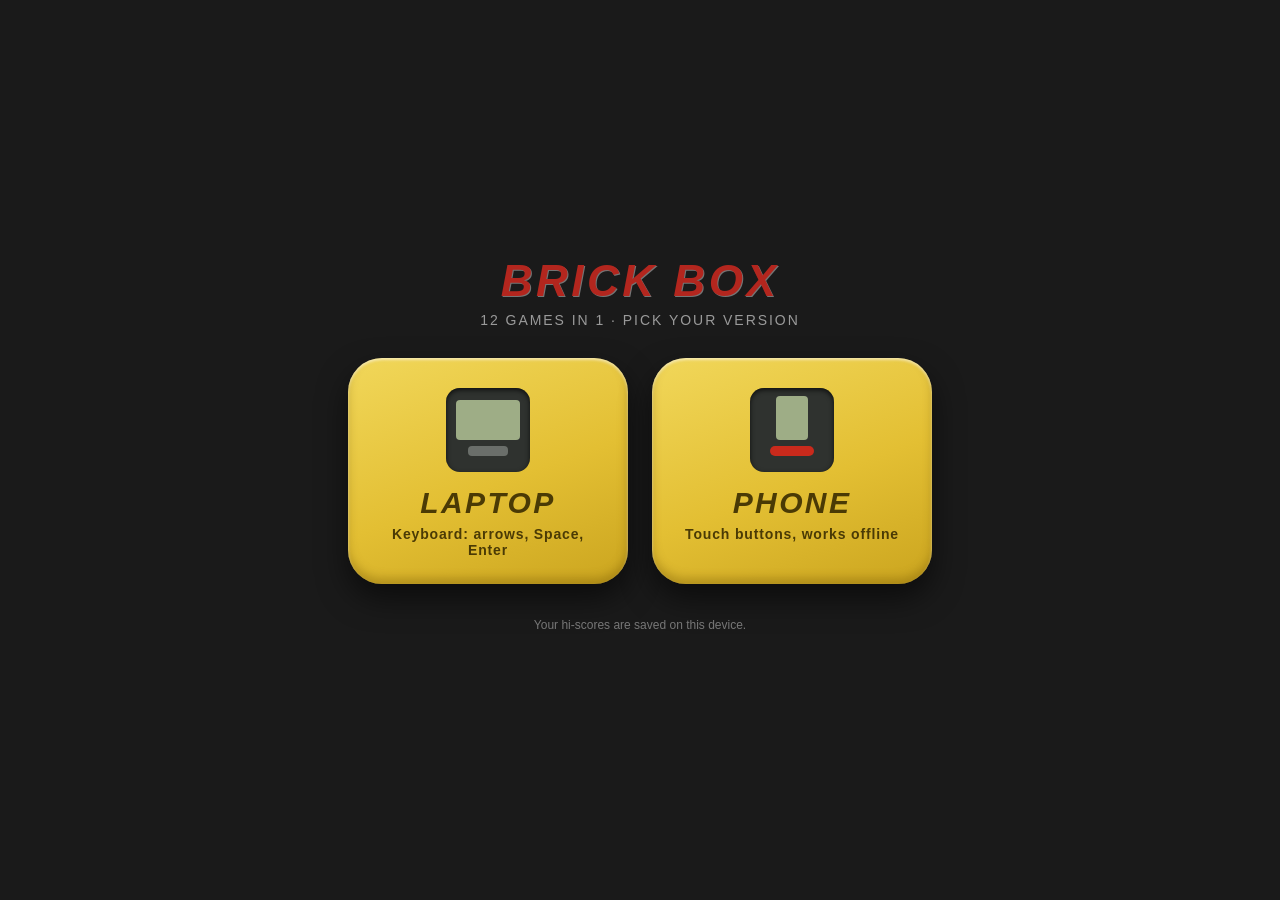
==== index.html @ 53e8fb09 "Brick Box 12-in-1: LCD brick handheld with 12 games, laptop and phone versions Co-Authored-By: Claud" ====
<!DOCTYPE html>
<html lang="en">
<head>
  <meta charset="utf-8">
  <meta name="viewport" content="width=device-width,initial-scale=1">
  <title>BRICK BOX 12-in-1</title>
  <style>
    html,body{margin:0;min-height:100%;background:#1a1a1a;color:#ddd;font-family:Arial,Helvetica,sans-serif}
    body{display:flex;flex-direction:column;align-items:center;justify-content:center;min-height:100vh;padding:24px;box-sizing:border-box}
    h1{margin:0 0 6px;font-weight:900;font-style:italic;font-size:44px;letter-spacing:.08em;color:#b3261e;text-shadow:1px 1px 0 rgba(255,255,255,.4);text-align:center}
    .sub{margin:0 0 30px;color:#9a9a9a;letter-spacing:.14em;font-size:14px;text-align:center}
    .cards{display:flex;flex-wrap:wrap;gap:24px;justify-content:center}
    a.card{display:block;box-sizing:border-box;width:280px;padding:30px 24px 26px;border-radius:34px;text-decoration:none;text-align:center;color:#4a3a05;
      background:linear-gradient(160deg,#f1d75a 0%,#e3bf33 55%,#cba51f 100%);
      box-shadow:inset 0 2px 3px rgba(255,255,255,.55),inset 0 -6px 10px rgba(110,80,0,.35),0 14px 30px rgba(0,0,0,.55);
      transition:transform .12s}
    a.card:hover,a.card:focus-visible{transform:translateY(-4px);outline:3px solid #fff}
    a.card .ico{display:block;margin:0 auto 14px;width:84px;height:84px;border-radius:14px;background:#2f322f;position:relative;box-shadow:inset 0 2px 5px rgba(0,0,0,.7)}
    a.card .ico i{position:absolute;background:#9ead86;border-radius:4px}
    a.card b{display:block;font-size:30px;font-style:italic;font-weight:900;letter-spacing:.08em}
    a.card span{display:block;margin-top:6px;font-size:14px;font-weight:bold;letter-spacing:.06em}
    a.card.pick{outline:4px solid #b3261e;transform:scale(1.04)}
    a.card .tag{display:none;margin-top:12px;font-size:11px;letter-spacing:.14em;color:#b3261e}
    a.card.pick .tag{display:block}
    .foot{margin-top:34px;font-size:12px;color:#777;text-align:center}
  </style>
</head>
<body>
  <h1>BRICK BOX</h1>
  <p class="sub">12 GAMES IN 1 &middot; PICK YOUR VERSION</p>
  <div class="cards">
    <a class="card" id="laptop" href="laptop.html">
      <span class="ico"><i style="left:10px;top:12px;width:64px;height:40px"></i><i style="left:22px;top:58px;width:40px;height:10px;background:#6a6e6a"></i></span>
      <b>LAPTOP</b><span>Keyboard: arrows, Space, Enter</span><span class="tag">SUGGESTED FOR YOUR DEVICE</span>
    </a>
    <a class="card" id="phone" href="phone.html">
      <span class="ico"><i style="left:26px;top:8px;width:32px;height:44px"></i><i style="left:20px;top:58px;width:44px;height:10px;background:#c92a1c;border-radius:5px"></i></span>
      <b>PHONE</b><span>Touch buttons, works offline</span><span class="tag">SUGGESTED FOR YOUR DEVICE</span>
    </a>
  </div>
  <p class="foot">Your hi-scores are saved on this device.</p>
  <script>
    // On a touch screen the phone version is the better fit.
    if (window.matchMedia && window.matchMedia('(pointer: coarse)').matches) {
      document.getElementById('phone').classList.add('pick');
    }
  </script>
</body>
</html>
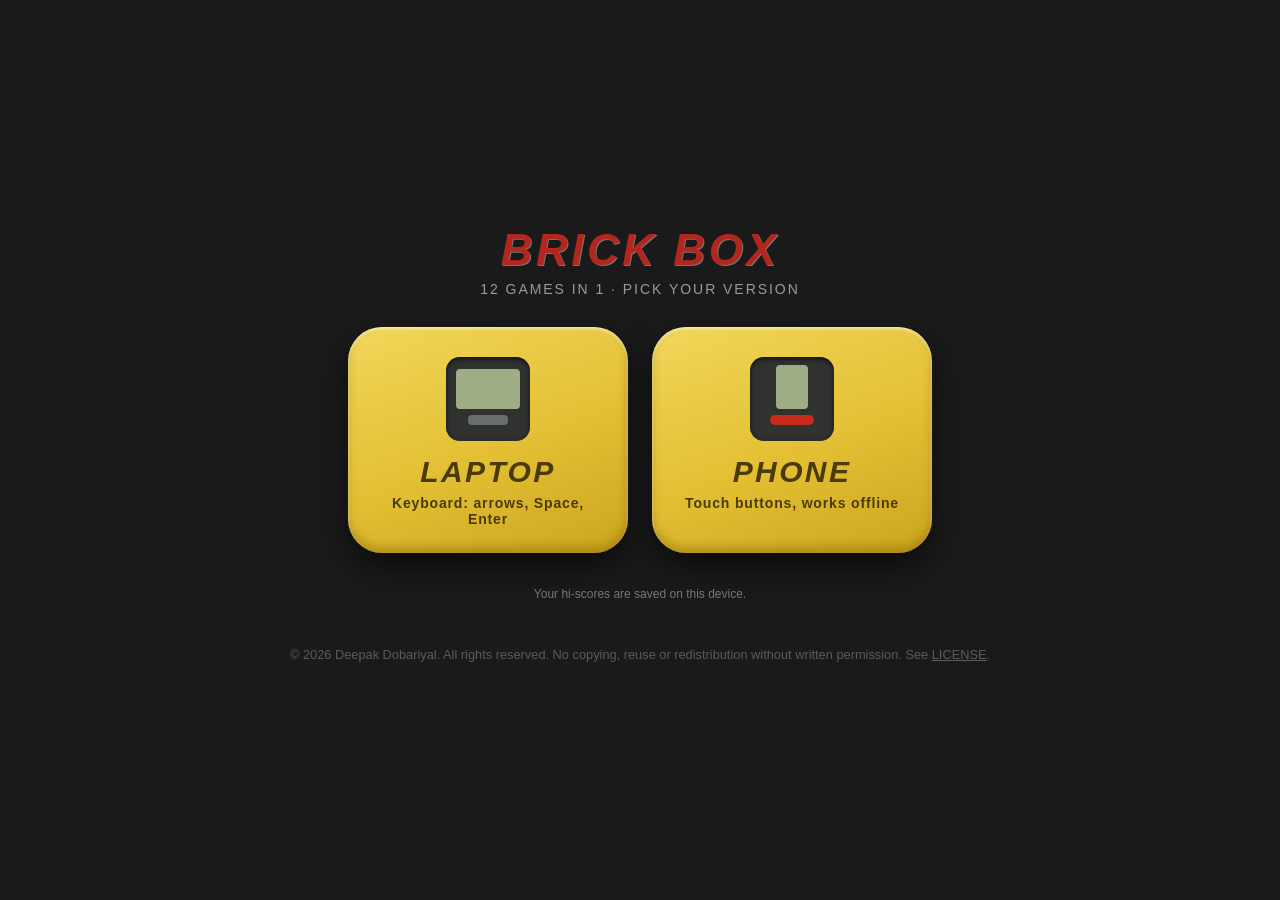
==== commit 51a62c58: "Add copyright notice and all-rights-reserved licence Co-Authored-By: Claude Opus 5.5 <noreply@anthro" ====
--- a/index.html
+++ b/index.html
@@ -39,6 +39,7 @@
     </a>
   </div>
   <p class="foot">Your hi-scores are saved on this device.</p>
+  <p class="foot" style="opacity:.7;font-size:.8em">&copy; 2026 Deepak Dobariyal. All rights reserved. No copying, reuse or redistribution without written permission. See <a href="LICENSE" style="color:inherit">LICENSE</a>.</p>
   <script>
     // On a touch screen the phone version is the better fit.
     if (window.matchMedia && window.matchMedia('(pointer: coarse)').matches) {
